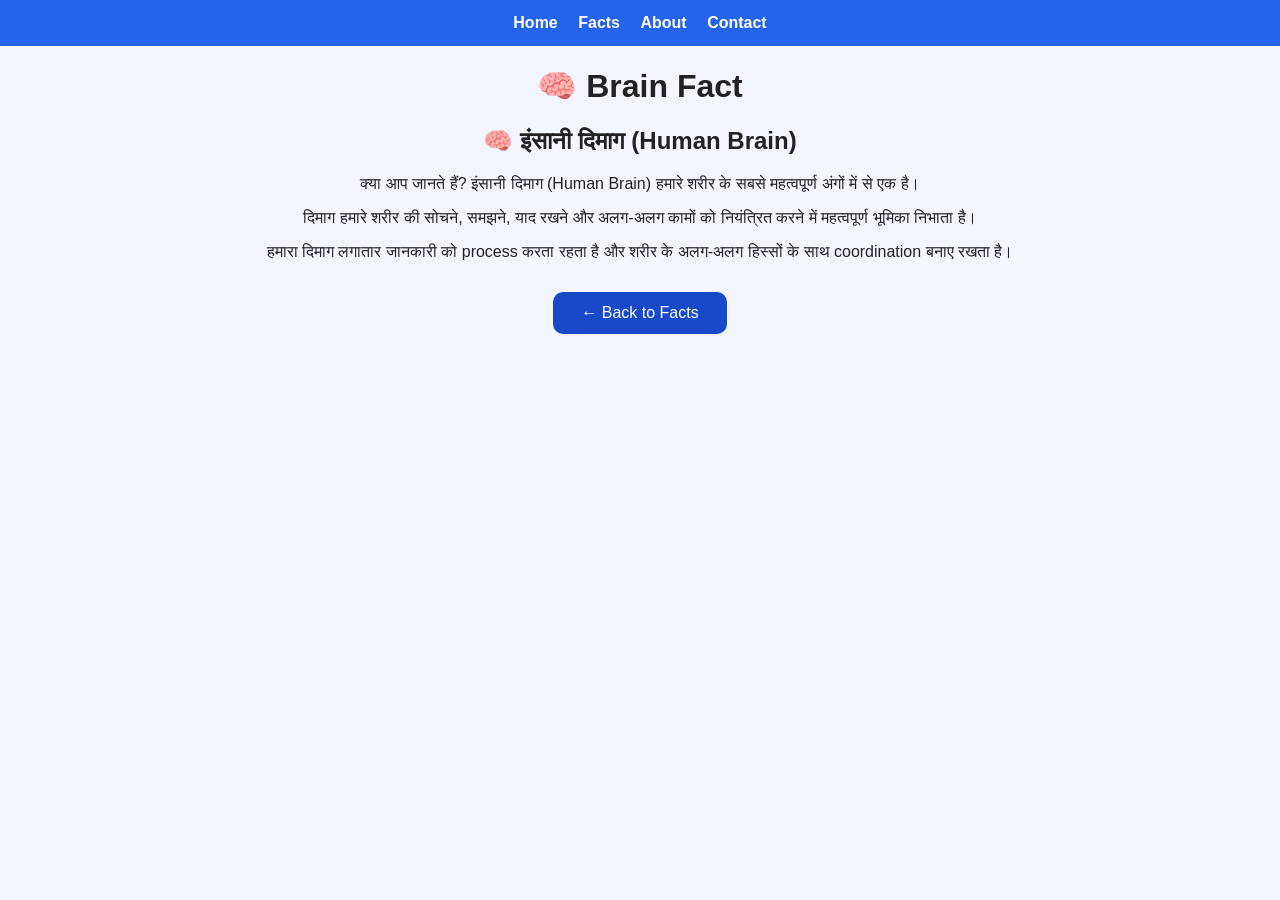
==== brain.html @ d9bc529d "Create brain.html for brain facts Added a new HTML file for displaying brain facts in Hindi." ====
<!DOCTYPE html>
<html lang="hi">
<head>
    <meta charset="UTF-8">
    <meta name="viewport" content="width=device-width, initial-scale=1.0">
    <title>Brain Fact - Zyrofacts Official</title>
    <link rel="stylesheet" href="style.css">
</head>

<body>

<nav>
    <a href="index.html">Home</a>
    <a href="index.html#facts">Facts</a>
    <a href="index.html#about">About</a>
    <a href="index.html#contact">Contact</a>
</nav>

<div class="fact-page">

    <h1>🧠 Brain Fact</h1>

    <div class="fact-detail-card">

        <h2>🧠 इंसानी दिमाग (Human Brain)</h2>

        <p>
            क्या आप जानते हैं? इंसानी दिमाग (Human Brain)
            हमारे शरीर के सबसे महत्वपूर्ण अंगों में से एक है।
        </p>

        <p>
            दिमाग हमारे शरीर की सोचने, समझने, याद रखने और
            अलग-अलग कामों को नियंत्रित करने में महत्वपूर्ण
            भूमिका निभाता है।
        </p>

        <p>
            हमारा दिमाग लगातार जानकारी को process करता रहता है
            और शरीर के अलग-अलग हिस्सों के साथ coordination
            बनाए रखता है।
        </p>

        <a href="index.html" class="read-more">← Back to Facts</a>

    </div>

</div>

</body>
</html>
---- style.css ----
* {
    box-sizing: border-box;
}

body {
    margin: 0;
    font-family: Arial, sans-serif;
    background: #f3f6ff;
    color: #222;
    text-align: center;
}

header {
    background: #111827;
    color: white;
    padding: 25px 15px;
}

header h1 {
    margin: 0;
    font-size: 28px;
}

nav {
    background: #2563eb;
    padding: 14px 5px;
}

nav a {
    color: white;
    text-decoration: none;
    margin: 0 8px;
    font-weight: bold;
}

.container {
    padding: 25px 15px;
}

.card {
    background: white;
    margin: 15px auto;
    padding: 20px;
    max-width: 500px;
    border-radius: 15px;
    box-shadow: 0 4px 15px rgba(0,0,0,0.10);
}

button {
    background: #2563eb;
    color: white;
    border: none;
    padding: 12px 22px;
    border-radius: 8px;
    font-size: 16px;
}

footer {
    background: #111827;
    color: white;
    padding: 20px;
    margin-top: 30px;
}
.read-more {
    display: inline-block;
    background: #1749c9;
    color: white;
    padding: 12px 28px;
    border-radius: 10px;
    text-decoration: none;
    font-size: 16px;
    margin-top: 15px;
}

.read-more:hover {
    background: #0d35a0;
}
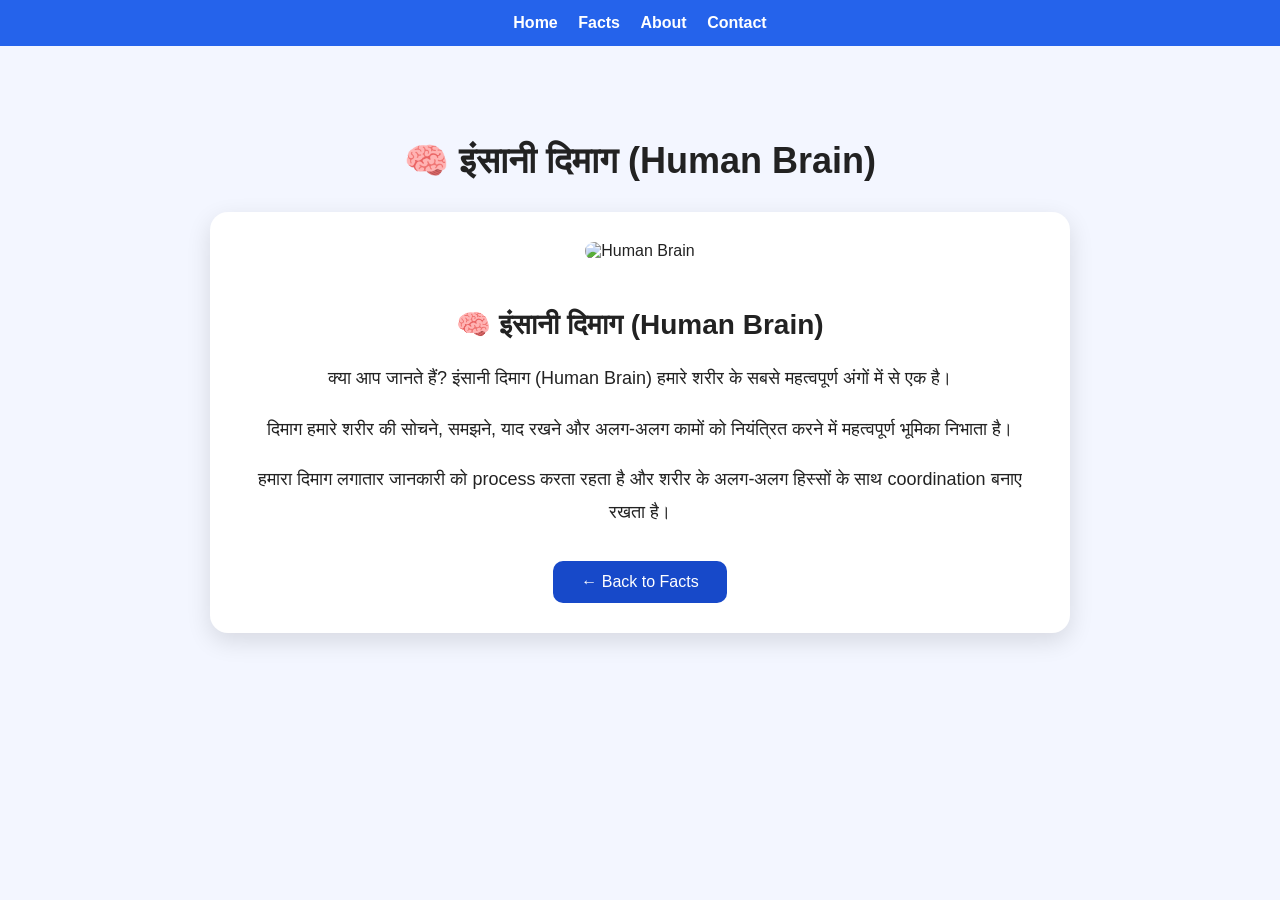
==== commit eeeee745: "Update brain fact title to Hindi and add image" ====
--- a/brain.html
+++ b/brain.html
@@ -18,9 +18,10 @@
 
 <div class="fact-page">
 
-    <h1>🧠 Brain Fact</h1>
+    <h1>🧠 इंसानी दिमाग (Human Brain)</h1>
 
     <div class="fact-detail-card">
+        <img src="https://images.unsplash.com/photo-1559757175-0eb30cd8c063?auto=format&fit=crop&w=1200&q=80" class="fact-image" alt="Human Brain">
 
         <h2>🧠 इंसानी दिमाग (Human Brain)</h2>
 
--- a/style.css
+++ b/style.css
@@ -75,3 +75,57 @@
 .read-more:hover {
     background: #0d35a0;
 }
+/* FACT DETAILS PAGE */
+
+.fact-page {
+    max-width: 900px;
+    margin: 50px auto;
+    padding: 20px;
+}
+
+.fact-page > h1 {
+    text-align: center;
+    font-size: 36px;
+    margin-bottom: 30px;
+}
+
+.fact-detail-card {
+    background: white;
+    padding: 30px;
+    border-radius: 18px;
+    box-shadow: 0 8px 25px rgba(0,0,0,0.12);
+}
+
+.fact-detail-card h2 {
+    font-size: 28px;
+    margin-bottom: 20px;
+}
+
+.fact-detail-card p {
+    font-size: 18px;
+    line-height: 1.8;
+    margin-bottom: 18px;
+}
+
+.fact-image {
+    width: 100%;
+    max-height: 400px;
+    object-fit: cover;
+    border-radius: 15px;
+    margin-bottom: 25px;
+}
+
+.back-button {
+    display: inline-block;
+    background: #111827;
+    color: white;
+    padding: 12px 22px;
+    border-radius: 10px;
+    text-decoration: none;
+    font-size: 16px;
+    margin-top: 15px;
+}
+
+.back-button:hover {
+    background: #2563eb;
+}
